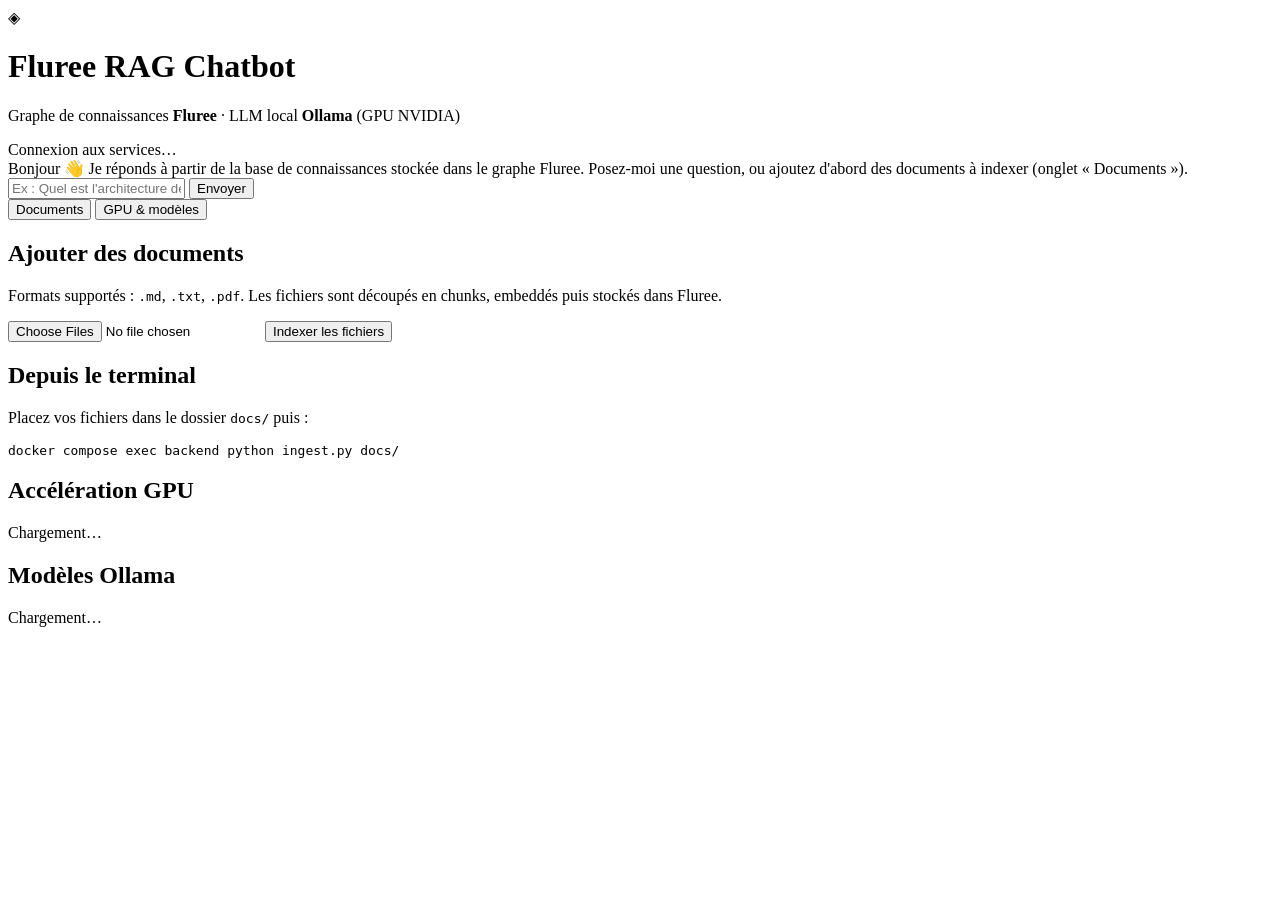
==== backend/app/static/index.html @ 88d2d049 "first commit" ====
<!DOCTYPE html>
<html lang="fr">
<head>
  <meta charset="utf-8">
  <meta name="viewport" content="width=device-width, initial-scale=1">
  <title>Fluree RAG Chatbot</title>
  <link rel="icon" href="data:,">
  <link rel="stylesheet" href="/static/style.css">
</head>
<body>
  <header>
    <div class="brand">
      <span class="logo">◈</span>
      <div>
        <h1>Fluree RAG Chatbot</h1>
        <p class="subtitle">Graphe de connaissances <strong>Fluree</strong> · LLM local <strong>Ollama</strong> (GPU NVIDIA)</p>
      </div>
    </div>
    <div id="header-status" class="status-line">Connexion aux services…</div>
  </header>

  <main>
    <section class="chat-panel">
      <div id="messages" class="messages">
        <div class="message assistant">
          <div class="bubble">
            Bonjour 👋 Je réponds à partir de la base de connaissances stockée dans le graphe
            Fluree. Posez-moi une question, ou ajoutez d'abord des documents à indexer
            (onglet « Documents »).
          </div>
        </div>
      </div>
      <form id="chat-form" class="composer">
        <input id="question" name="question" type="text" placeholder="Ex : Quel est l'architecture de l'application ?" autocomplete="off" required>
        <button type="submit" id="send-btn">Envoyer</button>
      </form>
    </section>

    <aside class="side-panel">
      <nav class="tabs">
        <button id="tab-docs" class="tab active">Documents</button>
        <button id="tab-gpu" class="tab">GPU &amp; modèles</button>
      </nav>

      <section id="view-docs" class="view">
        <h2>Ajouter des documents</h2>
        <p class="hint">Formats supportés : <code>.md</code>, <code>.txt</code>, <code>.pdf</code>.
          Les fichiers sont découpés en chunks, embeddés puis stockés dans Fluree.</p>
        <form id="upload-form">
          <input type="file" id="file-input" name="files" accept=".md,.markdown,.txt,.pdf" multiple>
          <button type="submit" id="upload-btn">Indexer les fichiers</button>
        </form>
        <div id="ingest-result" class="result"></div>
        <h2>Depuis le terminal</h2>
        <p class="hint">Placez vos fichiers dans le dossier <code>docs/</code> puis :</p>
        <pre>docker compose exec backend python ingest.py docs/</pre>
      </section>

      <section id="view-gpu" class="view hidden">
        <h2>Accélération GPU</h2>
        <div id="gpu-status" class="result">Chargement…</div>
        <h2>Modèles Ollama</h2>
        <div id="models-status" class="result">Chargement…</div>
      </section>
    </aside>
  </main>

  <script src="/static/app.js"></script>
</body>
</html>
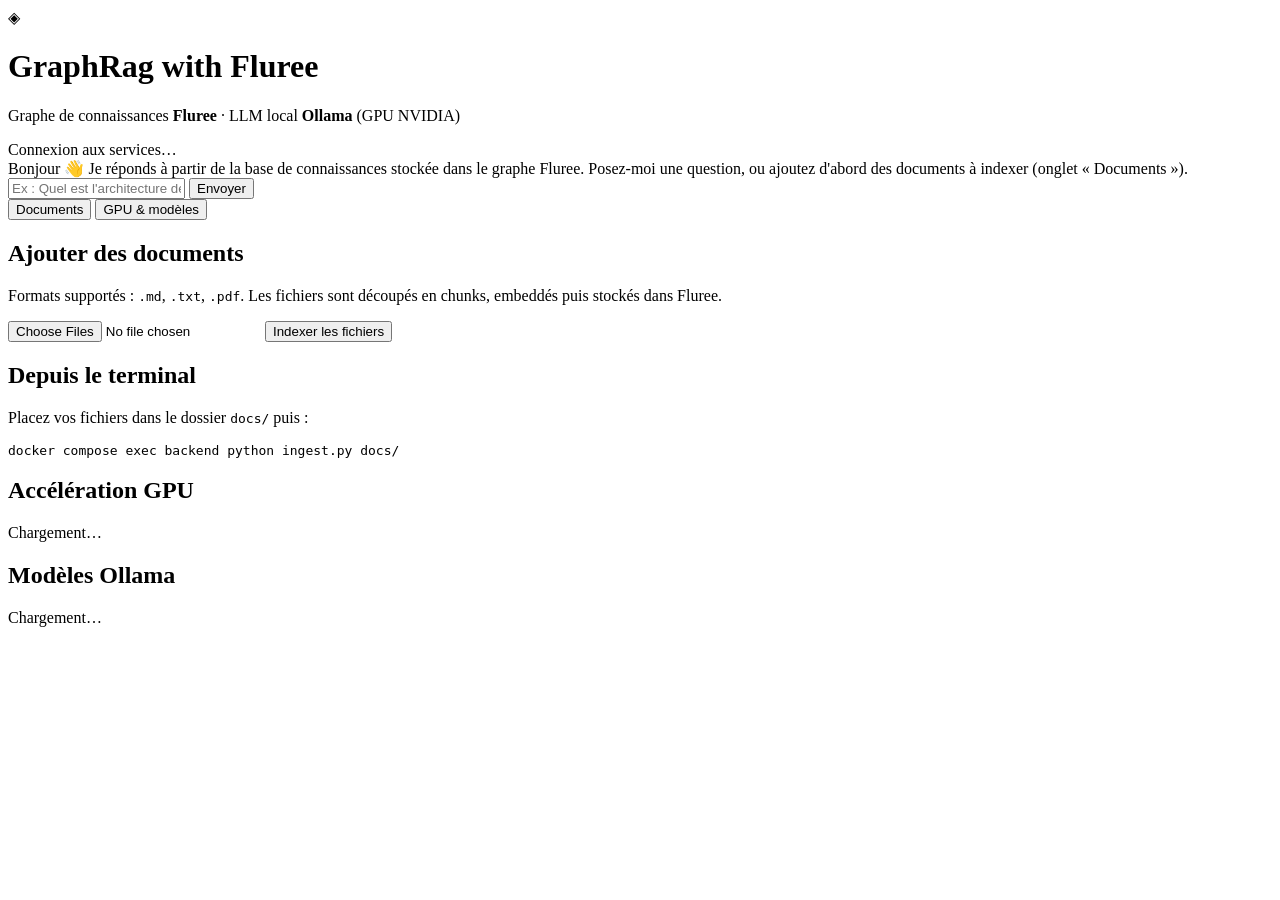
==== commit cd60083e: "ui: renomme le titre en GraphRag with Fluree" ====
--- a/backend/app/static/index.html
+++ b/backend/app/static/index.html
@@ -3,7 +3,7 @@
 <head>
   <meta charset="utf-8">
   <meta name="viewport" content="width=device-width, initial-scale=1">
-  <title>Fluree RAG Chatbot</title>
+  <title>GraphRag with Fluree</title>
   <link rel="icon" href="data:,">
   <link rel="stylesheet" href="/static/style.css">
 </head>
@@ -12,7 +12,7 @@
     <div class="brand">
       <span class="logo">◈</span>
       <div>
-        <h1>Fluree RAG Chatbot</h1>
+        <h1>GraphRag with Fluree</h1>
         <p class="subtitle">Graphe de connaissances <strong>Fluree</strong> · LLM local <strong>Ollama</strong> (GPU NVIDIA)</p>
       </div>
     </div>
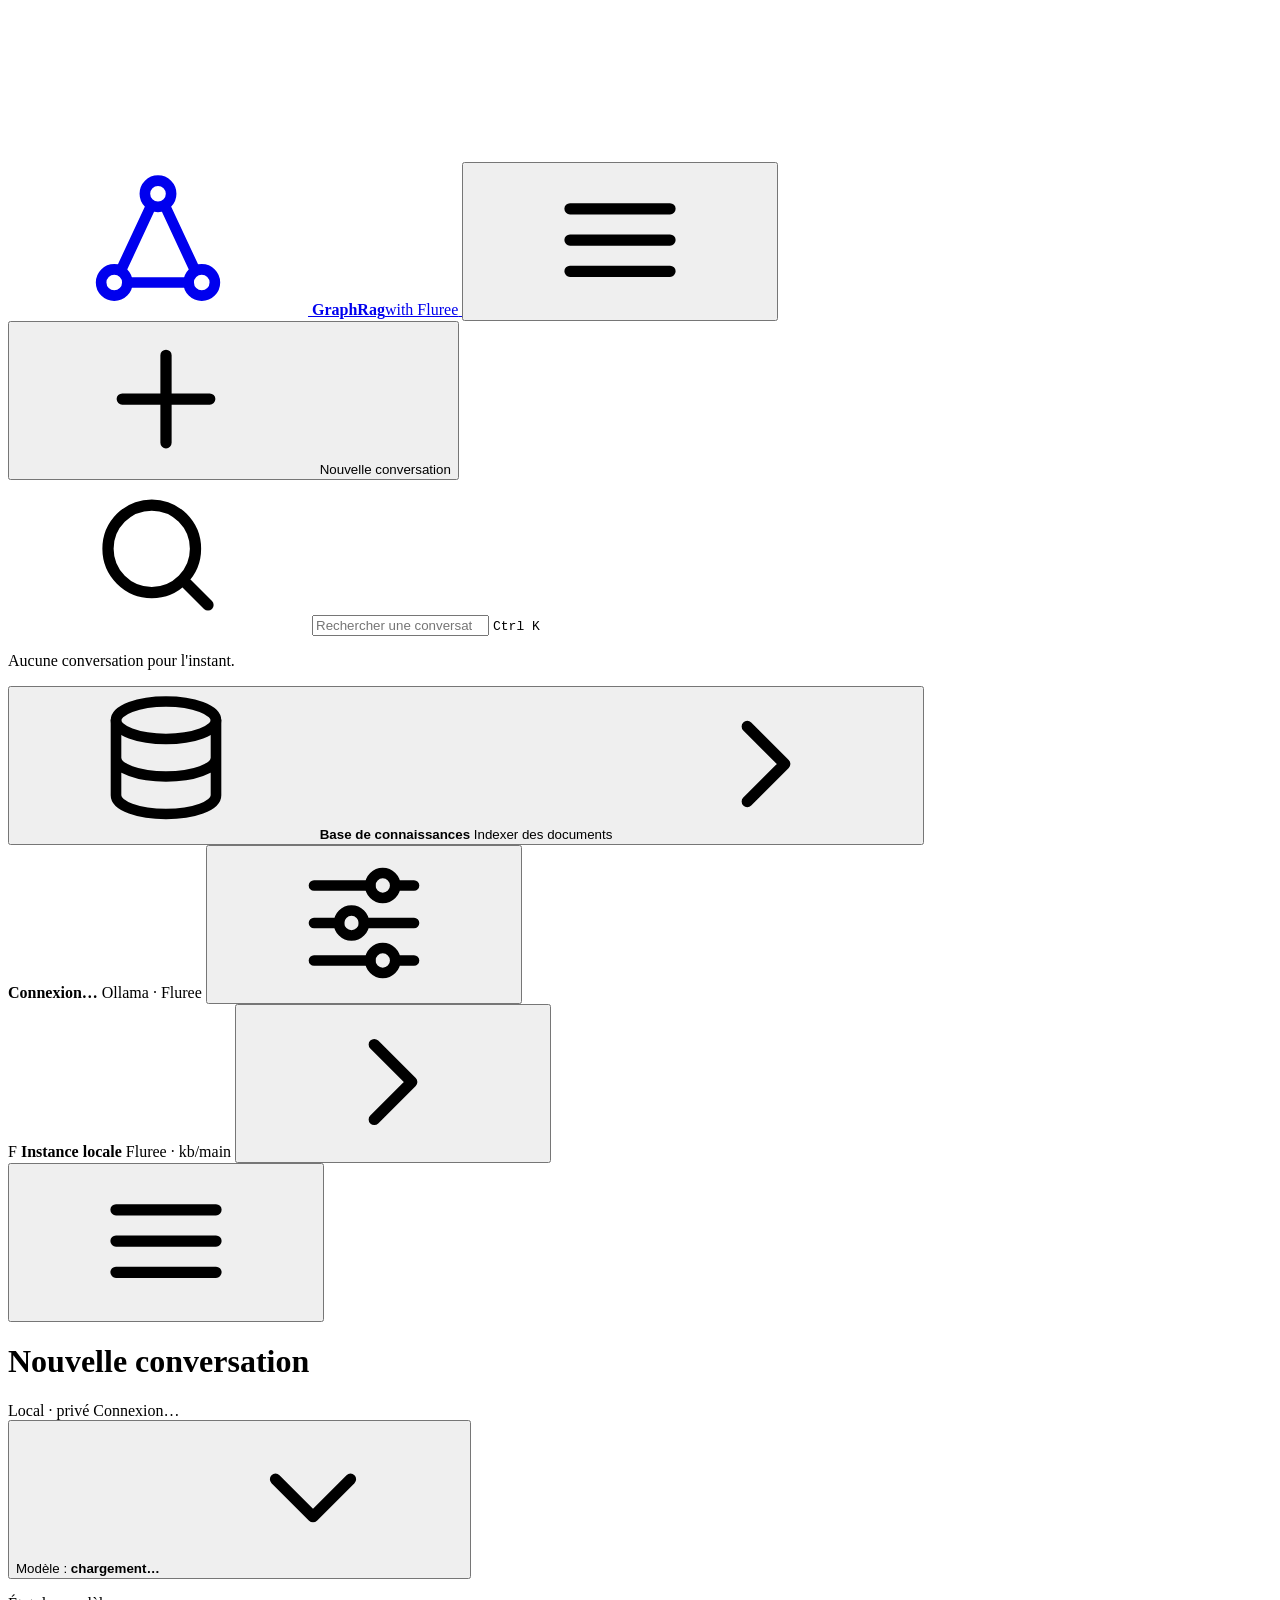
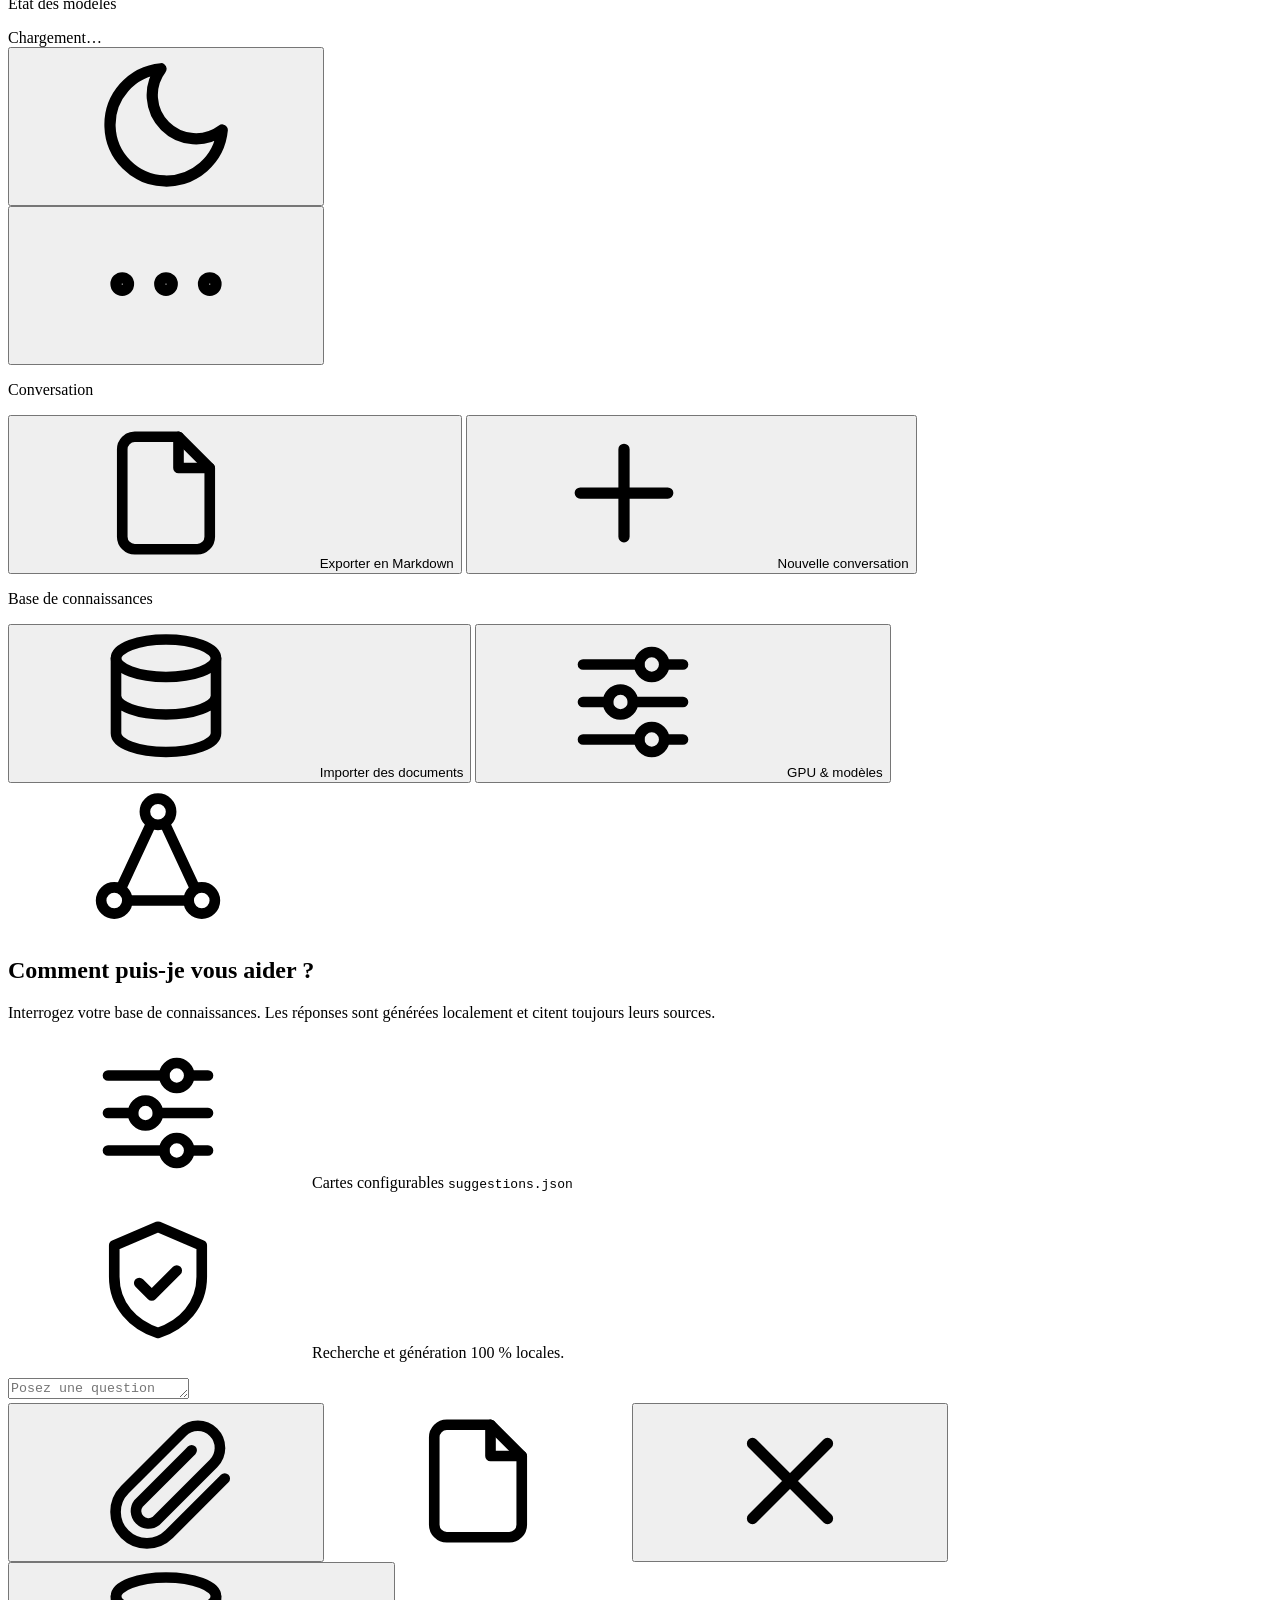
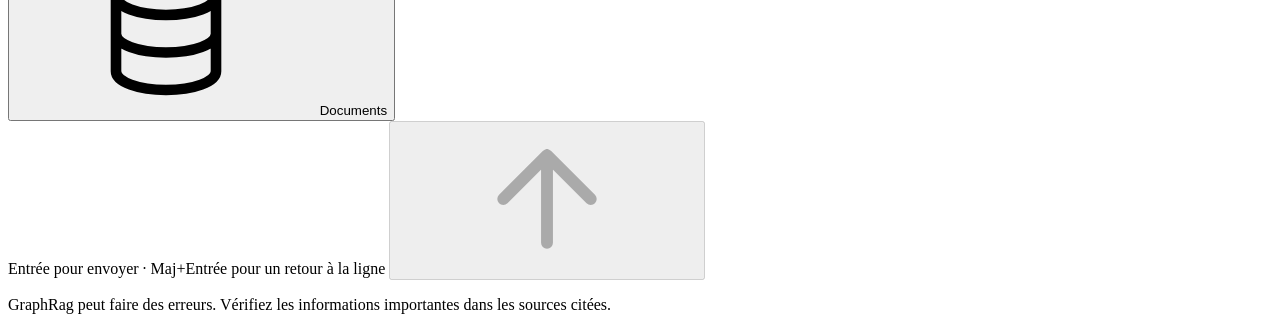
==== commit f04242a4: "feat(ui): nouvelle interface de chat et sources enrichies - interface type chatbot avec historique l" ====
--- a/backend/app/static/index.html
+++ b/backend/app/static/index.html
@@ -1,70 +1,295 @@
 <!DOCTYPE html>
-<html lang="fr">
+<html lang="fr" data-theme="light">
 <head>
   <meta charset="utf-8">
   <meta name="viewport" content="width=device-width, initial-scale=1">
   <title>GraphRag with Fluree</title>
+  <script>
+    try {
+      const theme = localStorage.getItem("graphrag-theme");
+      if (theme === "dark" || theme === "light") document.documentElement.dataset.theme = theme;
+    } catch (error) {}
+  </script>
   <link rel="icon" href="data:,">
   <link rel="stylesheet" href="/static/style.css">
 </head>
 <body>
-  <header>
-    <div class="brand">
-      <span class="logo">◈</span>
-      <div>
-        <h1>GraphRag with Fluree</h1>
-        <p class="subtitle">Graphe de connaissances <strong>Fluree</strong> · LLM local <strong>Ollama</strong> (GPU NVIDIA)</p>
+  <svg class="svg-sprite" aria-hidden="true">
+    <symbol id="i-logo" viewBox="0 0 24 24" stroke="currentColor" fill="none" stroke-width="1.7" stroke-linecap="round" stroke-linejoin="round">
+      <circle cx="12" cy="4.6" r="2.1"/>
+      <circle cx="5" cy="18.8" r="2.1"/>
+      <circle cx="19" cy="18.8" r="2.1"/>
+      <path d="M10.9 6.5 6.1 16.8M13.1 6.5l4.8 10.3M7.1 18.8h9.8"/>
+    </symbol>
+    <symbol id="i-plus" viewBox="0 0 24 24" stroke="currentColor" fill="none" stroke-width="1.8" stroke-linecap="round" stroke-linejoin="round"><path d="M12 5v14M5 12h14"/></symbol>
+    <symbol id="i-search" viewBox="0 0 24 24" stroke="currentColor" fill="none" stroke-width="1.8" stroke-linecap="round" stroke-linejoin="round"><circle cx="11" cy="11" r="7"/><path d="m20 20-3.4-3.4"/></symbol>
+    <symbol id="i-chevron-down" viewBox="0 0 24 24" stroke="currentColor" fill="none" stroke-width="1.8" stroke-linecap="round" stroke-linejoin="round"><path d="m6 9 6 6 6-6"/></symbol>
+    <symbol id="i-chevron-right" viewBox="0 0 24 24" stroke="currentColor" fill="none" stroke-width="1.8" stroke-linecap="round" stroke-linejoin="round"><path d="m9 6 6 6-6 6"/></symbol>
+    <symbol id="i-menu" viewBox="0 0 24 24" stroke="currentColor" fill="none" stroke-width="1.8" stroke-linecap="round" stroke-linejoin="round"><path d="M4 7h16M4 12h16M4 17h16"/></symbol>
+    <symbol id="i-close" viewBox="0 0 24 24" stroke="currentColor" fill="none" stroke-width="1.8" stroke-linecap="round" stroke-linejoin="round"><path d="M6 6l12 12M18 6 6 18"/></symbol>
+    <symbol id="i-settings" viewBox="0 0 24 24" stroke="currentColor" fill="none" stroke-width="1.7" stroke-linecap="round" stroke-linejoin="round"><path d="M4 6h9M17 6h3M4 12h4M12 12h8M4 18h9M17 18h3"/><circle cx="15" cy="6" r="2"/><circle cx="10" cy="12" r="2"/><circle cx="15" cy="18" r="2"/></symbol>
+    <symbol id="i-database" viewBox="0 0 24 24" stroke="currentColor" fill="none" stroke-width="1.7" stroke-linecap="round" stroke-linejoin="round"><ellipse cx="12" cy="5" rx="8" ry="3"/><path d="M4 5v6c0 1.7 3.6 3 8 3s8-1.3 8-3V5M4 11v6c0 1.7 3.6 3 8 3s8-1.3 8-3v-6"/></symbol>
+    <symbol id="i-sun" viewBox="0 0 24 24" stroke="currentColor" fill="none" stroke-width="1.8" stroke-linecap="round" stroke-linejoin="round"><circle cx="12" cy="12" r="4"/><path d="M12 2v2M12 20v2M4.9 4.9l1.4 1.4M17.7 17.7l1.4 1.4M2 12h2M20 12h2M4.9 19.1l1.4-1.4M17.7 6.3l1.4-1.4"/></symbol>
+    <symbol id="i-moon" viewBox="0 0 24 24" stroke="currentColor" fill="none" stroke-width="1.8" stroke-linecap="round" stroke-linejoin="round"><path d="M21 12.8A9 9 0 1 1 11.2 3a7 7 0 0 0 9.8 9.8Z"/></symbol>
+    <symbol id="i-more" viewBox="0 0 24 24" stroke="currentColor" fill="none" stroke-width="1.8" stroke-linecap="round" stroke-linejoin="round"><circle cx="5" cy="12" r="1"/><circle cx="12" cy="12" r="1"/><circle cx="19" cy="12" r="1"/></symbol>
+    <symbol id="i-paperclip" viewBox="0 0 24 24" stroke="currentColor" fill="none" stroke-width="1.7" stroke-linecap="round" stroke-linejoin="round"><path d="M21.4 11.6l-8.9 8.9a5 5 0 0 1-7.1-7.1l9.2-9.2a3.5 3.5 0 0 1 5 5l-9.2 9.2a2 2 0 0 1-2.8-2.8l8.5-8.5"/></symbol>
+    <symbol id="i-send" viewBox="0 0 24 24" stroke="currentColor" fill="none" stroke-width="1.9" stroke-linecap="round" stroke-linejoin="round"><path d="M12 19V5M5 12l7-7 7 7"/></symbol>
+    <symbol id="i-shield" viewBox="0 0 24 24" stroke="currentColor" fill="none" stroke-width="1.7" stroke-linecap="round" stroke-linejoin="round"><path d="M12 3l7 3v5c0 4.5-3 7.7-7 9-4-1.3-7-4.5-7-9V6l7-3Z"/><path d="m9 12 2 2 4-4"/></symbol>
+    <symbol id="i-doc" viewBox="0 0 24 24" stroke="currentColor" fill="none" stroke-width="1.7" stroke-linecap="round" stroke-linejoin="round"><path d="M14 3H7a2 2 0 0 0-2 2v14a2 2 0 0 0 2 2h10a2 2 0 0 0 2-2V8l-5-5Z"/><path d="M14 3v5h5"/></symbol>
+    <symbol id="i-compare" viewBox="0 0 24 24" stroke="currentColor" fill="none" stroke-width="1.7" stroke-linecap="round" stroke-linejoin="round"><path d="M8 4 4 8l4 4M4 8h11a3 3 0 0 1 3 3v1M16 20l4-4-4-4M20 16H9a3 3 0 0 1-3-3v-1"/></symbol>
+    <symbol id="i-check-search" viewBox="0 0 24 24" stroke="currentColor" fill="none" stroke-width="1.7" stroke-linecap="round" stroke-linejoin="round"><circle cx="11" cy="11" r="7"/><path d="m20 20-3.4-3.4M8 11l2 2 4-4"/></symbol>
+    <symbol id="i-copy" viewBox="0 0 24 24" stroke="currentColor" fill="none" stroke-width="1.7" stroke-linecap="round" stroke-linejoin="round"><rect x="9" y="9" width="11" height="11" rx="2"/><path d="M5 15H4a2 2 0 0 1-2-2V4a2 2 0 0 1 2-2h9a2 2 0 0 1 2 2v1"/></symbol>
+    <symbol id="i-refresh" viewBox="0 0 24 24" stroke="currentColor" fill="none" stroke-width="1.7" stroke-linecap="round" stroke-linejoin="round"><path d="M20 11a8 8 0 1 0-2.3 5.7M20 4v7h-7"/></symbol>
+    <symbol id="i-external" viewBox="0 0 24 24" stroke="currentColor" fill="none" stroke-width="1.7" stroke-linecap="round" stroke-linejoin="round"><path d="M14 4h6v6M20 4l-8 8M18 13v5a2 2 0 0 1-2 2H6a2 2 0 0 1-2-2V8a2 2 0 0 1 2-2h5"/></symbol>
+    <symbol id="i-filter" viewBox="0 0 24 24" stroke="currentColor" fill="none" stroke-width="1.7" stroke-linecap="round" stroke-linejoin="round"><path d="M4 6h16M7 12h10M10 18h4"/></symbol>
+    <symbol id="i-sparkles" viewBox="0 0 24 24" stroke="currentColor" fill="none" stroke-width="1.7" stroke-linecap="round" stroke-linejoin="round"><path d="M12 3l1.6 4.4L18 9l-4.4 1.6L12 15l-1.6-4.4L6 9l4.4-1.6L12 3ZM19 15l.8 2.2L22 18l-2.2.8L19 21l-.8-2.2L16 18l2.2-.8L19 15Z"/></symbol>
+    <symbol id="i-check" viewBox="0 0 24 24" stroke="currentColor" fill="none" stroke-width="2" stroke-linecap="round" stroke-linejoin="round"><path d="m5 12 4 4L19 6"/></symbol>
+  </svg>
+
+  <div class="app" id="app">
+    <aside class="sidebar" aria-label="Navigation">
+      <div class="sidebar__top">
+        <a class="brand" href="/" aria-label="GraphRag with Fluree">
+          <span class="brand__mark"><svg class="icon"><use href="#i-logo"/></svg></span>
+          <span class="brand__text"><strong>GraphRag</strong><span>with Fluree</span></span>
+        </a>
+        <button class="icon-btn" id="closeSidebar" title="Fermer le panneau" aria-label="Fermer le panneau">
+          <svg class="icon icon--sm"><use href="#i-menu"/></svg>
+        </button>
+      </div>
+
+      <button class="btn btn--primary btn--block" id="newChat">
+        <svg class="icon"><use href="#i-plus"/></svg>
+        Nouvelle conversation
+      </button>
+
+      <div class="search">
+        <svg class="icon"><use href="#i-search"/></svg>
+        <input id="searchInput" type="search" placeholder="Rechercher une conversation" aria-label="Rechercher une conversation">
+        <kbd>Ctrl K</kbd>
+      </div>
+
+      <nav class="conversations" id="conversations" aria-label="Conversations">
+        <p class="conv-empty">Aucune conversation pour l'instant.</p>
+      </nav>
+
+      <div class="sidebar__bottom">
+        <button class="kb-card" id="openIngest">
+          <span class="kb-card__icon"><svg class="icon"><use href="#i-database"/></svg></span>
+          <span class="kb-card__text">
+            <strong>Base de connaissances</strong>
+            <span id="kbMeta">Indexer des documents</span>
+          </span>
+          <svg class="icon"><use href="#i-chevron-right"/></svg>
+        </button>
+
+        <div class="model-card" id="modelCard" role="button" tabindex="0" title="État des modèles">
+          <span class="dot" id="statusDot" aria-hidden="true"></span>
+          <span class="model-card__text">
+            <strong id="modelCardName">Connexion…</strong>
+            <span id="modelCardMeta">Ollama · Fluree</span>
+          </span>
+          <button class="icon-btn icon-btn--sm" id="openModels" title="Paramètres du modèle" aria-label="Paramètres du modèle">
+            <svg class="icon icon--sm"><use href="#i-settings"/></svg>
+          </button>
+        </div>
+
+        <div class="user-card">
+          <span class="avatar" id="ledgerAvatar">F</span>
+          <span class="user-card__text">
+            <strong id="instanceName">Instance locale</strong>
+            <span id="instanceMeta">Fluree · kb/main</span>
+          </span>
+          <button class="icon-btn icon-btn--sm" id="openInstance" title="État des services" aria-label="État des services">
+            <svg class="icon icon--sm"><use href="#i-chevron-right"/></svg>
+          </button>
+        </div>
+      </div>
+    </aside>
+
+    <div class="overlay" id="overlay"></div>
+
+    <main class="main">
+      <header class="topbar">
+        <button class="icon-btn" id="openSidebar" title="Ouvrir le panneau" aria-label="Ouvrir le panneau">
+          <svg class="icon"><use href="#i-menu"/></svg>
+        </button>
+        <div class="topbar__title">
+          <h1 id="chatTitle">Nouvelle conversation</h1>
+          <span class="badge badge--soft">Local · privé</span>
+          <span class="status-pill" id="serviceStatus" title="État des services">
+            <span class="status-pill__dot"></span>
+            <span id="serviceStatusText">Connexion…</span>
+          </span>
+        </div>
+        <div class="topbar__actions">
+          <div class="model-picker" id="modelPicker">
+            <button class="model-picker__btn" id="modelButton" aria-haspopup="menu" aria-expanded="false">
+              <span class="dot" id="modelDot" aria-hidden="true"></span>
+              <span>Modèle&nbsp;: <strong id="modelName">chargement…</strong></span>
+              <svg class="icon"><use href="#i-chevron-down"/></svg>
+            </button>
+            <div class="menu" id="modelMenu" role="menu">
+              <p class="menu__label">État des modèles</p>
+              <div class="menu-item is-static">Chargement…</div>
+            </div>
+          </div>
+
+          <button class="icon-btn" id="themeToggle" title="Changer de thème" aria-label="Changer de thème">
+            <svg class="icon"><use id="themeIcon" href="#i-moon"/></svg>
+          </button>
+
+          <div class="more-picker" id="morePicker">
+            <button class="icon-btn" id="moreActions" title="Plus d'options" aria-label="Plus d'options" aria-haspopup="menu" aria-expanded="false">
+              <svg class="icon"><use href="#i-more"/></svg>
+            </button>
+            <div class="menu" id="moreMenu" role="menu">
+              <p class="menu__label">Conversation</p>
+              <button class="menu-item" id="exportConversation" role="menuitem">
+                <svg class="icon"><use href="#i-doc"/></svg>
+                Exporter en Markdown
+              </button>
+              <button class="menu-item" id="newChatMenu" role="menuitem">
+                <svg class="icon"><use href="#i-plus"/></svg>
+                Nouvelle conversation
+              </button>
+              <div class="menu-sep"></div>
+              <p class="menu__label">Base de connaissances</p>
+              <button class="menu-item" id="openDocsMenu" role="menuitem">
+                <svg class="icon"><use href="#i-database"/></svg>
+                Importer des documents
+              </button>
+              <button class="menu-item" id="openModelsMenu" role="menuitem">
+                <svg class="icon"><use href="#i-settings"/></svg>
+                GPU &amp; modèles
+              </button>
+            </div>
+          </div>
+        </div>
+      </header>
+
+      <section class="chat" id="chat" aria-live="polite">
+        <div class="chat__inner" id="messages">
+          <div class="empty-state" id="emptyState">
+            <div class="empty-state__logo"><svg class="icon"><use href="#i-logo"/></svg></div>
+            <h2 id="emptyHeading">Comment puis-je vous aider ?</h2>
+            <p id="emptySubtitle">Interrogez votre base de connaissances. Les réponses sont générées localement et citent toujours leurs sources.</p>
+
+            <div class="suggestions" id="suggestions"></div>
+
+            <div class="suggestions-meta">
+              <svg class="icon"><use href="#i-settings"/></svg>
+              <span>Cartes configurables</span>
+              <code id="suggestionsSource">suggestions.json</code>
+            </div>
+
+            <p class="privacy-note">
+              <svg class="icon"><use href="#i-shield"/></svg>
+              Recherche et génération 100 % locales.
+            </p>
+          </div>
+        </div>
+      </section>
+
+      <footer class="composer-wrap">
+        <div class="composer">
+          <textarea id="composer" rows="1" placeholder="Posez une question sur vos documents…" aria-label="Votre question"></textarea>
+          <div class="composer__bar">
+            <div class="composer__left">
+              <input type="file" id="fileInput" hidden accept=".md,.markdown,.txt,.pdf">
+              <button class="icon-btn" id="attachButton" title="Indexer un document" aria-label="Indexer un document">
+                <svg class="icon"><use href="#i-paperclip"/></svg>
+              </button>
+              <span class="attachment" id="attachment">
+                <svg class="icon icon--sm"><use href="#i-doc"/></svg>
+                <span class="attachment__name" id="attachmentName"></span>
+                <button class="icon-btn" id="removeAttachment" title="Retirer" aria-label="Retirer le fichier">
+                  <svg class="icon icon--sm"><use href="#i-close"/></svg>
+                </button>
+              </span>
+              <button class="chip" id="openLibraryChip">
+                <svg class="icon"><use href="#i-database"/></svg>
+                Documents
+              </button>
+            </div>
+            <div class="composer__right">
+              <span class="hint">Entrée pour envoyer · Maj+Entrée pour un retour à la ligne</span>
+              <button class="send" id="sendButton" disabled title="Envoyer" aria-label="Envoyer">
+                <svg class="icon"><use href="#i-send"/></svg>
+              </button>
+            </div>
+          </div>
+        </div>
+        <p class="disclaimer">GraphRag peut faire des erreurs. Vérifiez les informations importantes dans les sources citées.</p>
+      </footer>
+    </main>
+  </div>
+
+  <div class="toast" id="toast" role="status" aria-live="polite"></div>
+
+  <div class="modal" id="libraryModal" hidden>
+    <div class="modal__backdrop" data-close-library></div>
+    <div class="modal__panel" role="dialog" aria-modal="true" aria-labelledby="libraryTitle">
+      <header class="modal__head">
+        <div>
+          <p class="modal__eyebrow">Espace local</p>
+          <h2 id="libraryTitle">Base de connaissances</h2>
+          <p class="modal__meta" id="libraryMeta">Fluree · Ollama</p>
+        </div>
+        <button class="icon-btn" id="closeLibrary" title="Fermer" aria-label="Fermer">
+          <svg class="icon"><use href="#i-close"/></svg>
+        </button>
+      </header>
+      <nav class="modal-tabs" aria-label="Sections">
+        <button class="modal-tab active" data-tab="docs">Documents</button>
+        <button class="modal-tab" data-tab="gpu">GPU &amp; modèles</button>
+      </nav>
+      <div class="modal__body">
+        <section class="modal-view" id="modalDocs">
+          <h3>Ajouter des documents</h3>
+          <p class="hint">Formats supportés : <code>.md</code>, <code>.txt</code>, <code>.pdf</code>. Les fichiers sont découpés en chunks, embeddés puis stockés dans Fluree.</p>
+          <form id="uploadForm" class="upload-form">
+            <input type="file" id="libraryFiles" name="files" accept=".md,.markdown,.txt,.pdf" multiple>
+            <button type="submit" class="btn btn--primary" id="uploadBtn">Indexer les fichiers</button>
+          </form>
+          <div id="ingestResult" class="result"></div>
+          <h3>Depuis le terminal</h3>
+          <p class="hint">Placez vos fichiers dans le dossier <code>docs/</code> puis :</p>
+          <pre>docker compose exec backend python ingest.py docs/</pre>
+        </section>
+        <section class="modal-view" id="modalGpu" hidden>
+          <div class="modal-section-head">
+            <h3>Accélération GPU</h3>
+            <button class="btn" id="refreshGpu">Rafraîchir</button>
+          </div>
+          <div id="gpuStatus" class="result">Chargement…</div>
+          <h3>Modèles Ollama</h3>
+          <div id="modelsStatus" class="result">Chargement…</div>
+        </section>
       </div>
     </div>
-    <div id="header-status" class="status-line">Connexion aux services…</div>
-  </header>
-
-  <main>
-    <section class="chat-panel">
-      <div id="messages" class="messages">
-        <div class="message assistant">
-          <div class="bubble">
-            Bonjour 👋 Je réponds à partir de la base de connaissances stockée dans le graphe
-            Fluree. Posez-moi une question, ou ajoutez d'abord des documents à indexer
-            (onglet « Documents »).
-          </div>
-        </div>
-      </div>
-      <form id="chat-form" class="composer">
-        <input id="question" name="question" type="text" placeholder="Ex : Quel est l'architecture de l'application ?" autocomplete="off" required>
-        <button type="submit" id="send-btn">Envoyer</button>
-      </form>
-    </section>
-
-    <aside class="side-panel">
-      <nav class="tabs">
-        <button id="tab-docs" class="tab active">Documents</button>
-        <button id="tab-gpu" class="tab">GPU &amp; modèles</button>
-      </nav>
-
-      <section id="view-docs" class="view">
-        <h2>Ajouter des documents</h2>
-        <p class="hint">Formats supportés : <code>.md</code>, <code>.txt</code>, <code>.pdf</code>.
-          Les fichiers sont découpés en chunks, embeddés puis stockés dans Fluree.</p>
-        <form id="upload-form">
-          <input type="file" id="file-input" name="files" accept=".md,.markdown,.txt,.pdf" multiple>
-          <button type="submit" id="upload-btn">Indexer les fichiers</button>
-        </form>
-        <div id="ingest-result" class="result"></div>
-        <h2>Depuis le terminal</h2>
-        <p class="hint">Placez vos fichiers dans le dossier <code>docs/</code> puis :</p>
-        <pre>docker compose exec backend python ingest.py docs/</pre>
-      </section>
-
-      <section id="view-gpu" class="view hidden">
-        <h2>Accélération GPU</h2>
-        <div id="gpu-status" class="result">Chargement…</div>
-        <h2>Modèles Ollama</h2>
-        <div id="models-status" class="result">Chargement…</div>
-      </section>
-    </aside>
-  </main>
+  </div>
+
+  <div class="modal" id="sourceModal" hidden>
+    <div class="modal__backdrop" data-close-source></div>
+    <div class="modal__panel modal__panel--narrow" role="dialog" aria-modal="true" aria-labelledby="sourceTitle">
+      <header class="modal__head">
+        <div>
+          <p class="modal__eyebrow">Extrait de source</p>
+          <h2 id="sourceTitle">Document</h2>
+          <p class="modal__meta" id="sourceMeta"></p>
+        </div>
+        <button class="icon-btn" id="closeSourceModal" title="Fermer" aria-label="Fermer">
+          <svg class="icon"><use href="#i-close"/></svg>
+        </button>
+      </header>
+      <div class="source-view" id="sourceSnippet"></div>
+      <footer class="modal__foot">
+        <span class="badge" id="sourceScore"></span>
+      </footer>
+    </div>
+  </div>
 
   <script src="/static/app.js"></script>
 </body>
-</html>+</html>
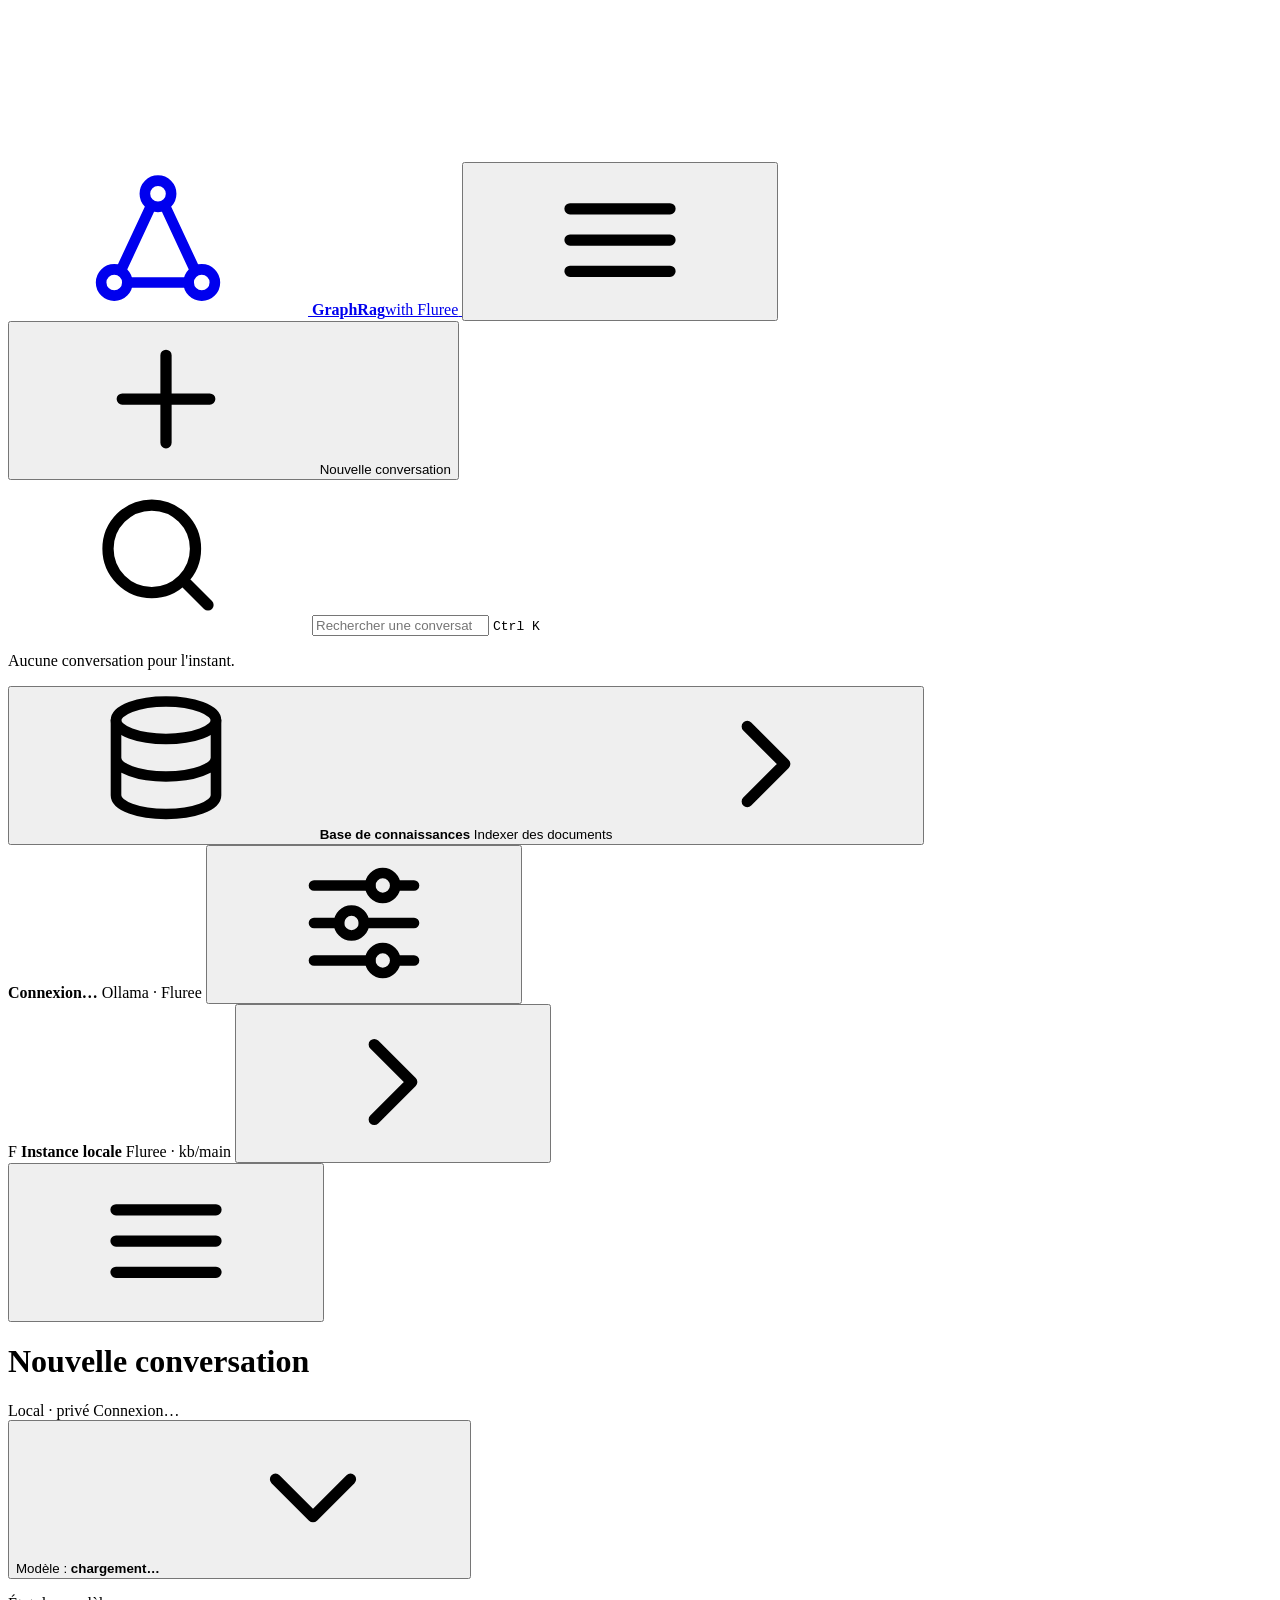
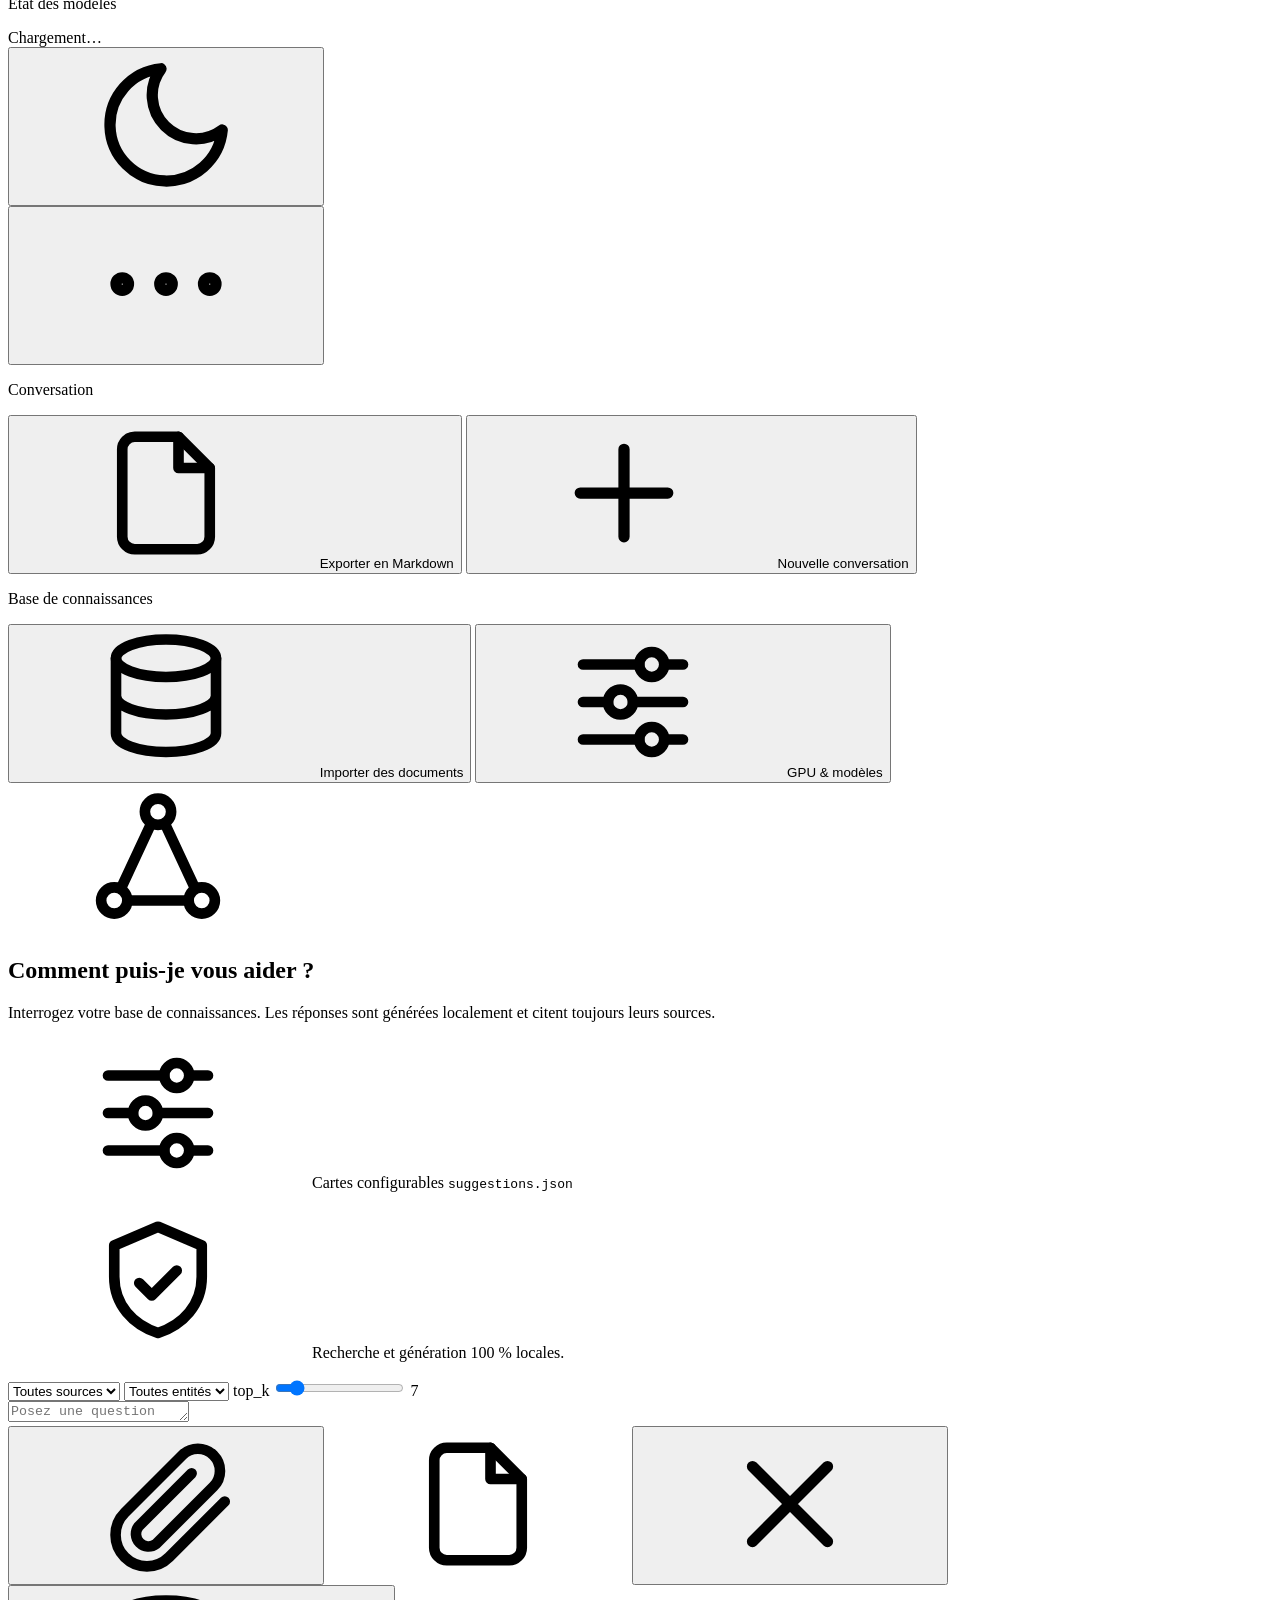
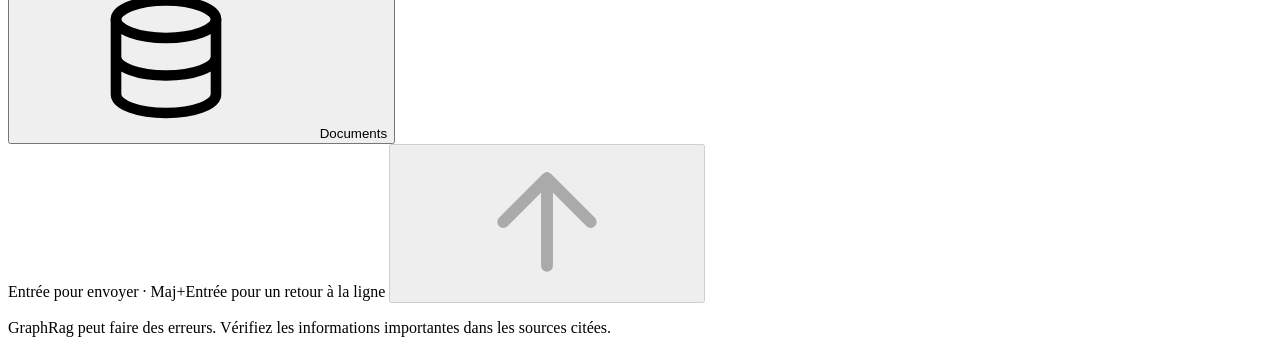
==== commit e41a0946: "feat: base de connaissances unifiée et filtres de retrieval" ====
--- a/backend/app/static/index.html
+++ b/backend/app/static/index.html
@@ -78,7 +78,7 @@
           <span class="kb-card__icon"><svg class="icon"><use href="#i-database"/></svg></span>
           <span class="kb-card__text">
             <strong>Base de connaissances</strong>
-            <span id="kbMeta">Indexer des documents</span>
+            <span id="kbCardMeta">Indexer des documents</span>
           </span>
           <svg class="icon"><use href="#i-chevron-right"/></svg>
         </button>
@@ -193,6 +193,18 @@
 
       <footer class="composer-wrap">
         <div class="composer">
+          <div class="composer__filters" id="composerFilters">
+            <select id="chatSourceFilter" aria-label="Filtrer par source">
+              <option value="">Toutes sources</option>
+            </select>
+            <select id="chatEntityFilter" aria-label="Filtrer par entité">
+              <option value="">Toutes entités</option>
+            </select>
+            <label for="chatTopK">top_k
+              <input id="chatTopK" type="range" min="1" max="50" value="7">
+              <output>7</output>
+            </label>
+          </div>
           <textarea id="composer" rows="1" placeholder="Posez une question sur vos documents…" aria-label="Votre question"></textarea>
           <div class="composer__bar">
             <div class="composer__left">
@@ -227,37 +239,99 @@
 
   <div class="toast" id="toast" role="status" aria-live="polite"></div>
 
-  <div class="modal" id="libraryModal" hidden>
-    <div class="modal__backdrop" data-close-library></div>
-    <div class="modal__panel" role="dialog" aria-modal="true" aria-labelledby="libraryTitle">
+  <div class="modal" id="kbModal" hidden>
+    <div class="modal__backdrop" data-close-kb></div>
+    <div class="modal__panel modal__panel--wide" role="dialog" aria-modal="true" aria-labelledby="kbTitle">
       <header class="modal__head">
         <div>
           <p class="modal__eyebrow">Espace local</p>
-          <h2 id="libraryTitle">Base de connaissances</h2>
-          <p class="modal__meta" id="libraryMeta">Fluree · Ollama</p>
-        </div>
-        <button class="icon-btn" id="closeLibrary" title="Fermer" aria-label="Fermer">
+          <h2 id="kbTitle">Base de connaissances</h2>
+          <p class="modal__meta" id="kbMeta">Fluree · Ollama</p>
+        </div>
+        <button class="icon-btn" id="closeKb" title="Fermer" aria-label="Fermer">
           <svg class="icon"><use href="#i-close"/></svg>
         </button>
       </header>
       <nav class="modal-tabs" aria-label="Sections">
-        <button class="modal-tab active" data-tab="docs">Documents</button>
-        <button class="modal-tab" data-tab="gpu">GPU &amp; modèles</button>
+        <button class="modal-tab active" data-kbtab="docs">Documents</button>
+        <button class="modal-tab" data-kbtab="search">Recherche</button>
+        <button class="modal-tab" data-kbtab="entities">Entités</button>
+        <button class="modal-tab" data-kbtab="history">Historique</button>
+        <button class="modal-tab" data-kbtab="gpu">GPU</button>
       </nav>
       <div class="modal__body">
-        <section class="modal-view" id="modalDocs">
+        <section class="kb-view modal-view" id="kbDocs">
           <h3>Ajouter des documents</h3>
           <p class="hint">Formats supportés : <code>.md</code>, <code>.txt</code>, <code>.pdf</code>. Les fichiers sont découpés en chunks, embeddés puis stockés dans Fluree.</p>
           <form id="uploadForm" class="upload-form">
-            <input type="file" id="libraryFiles" name="files" accept=".md,.markdown,.txt,.pdf" multiple>
+            <label class="upload-dropzone" for="libraryFiles">
+              <strong>Sélectionner des documents</strong>
+              <span class="hint">Markdown, texte ou PDF · sélection multiple</span>
+            </label>
+            <input type="file" id="libraryFiles" name="files" accept=".md,.markdown,.txt,.pdf" multiple hidden>
             <button type="submit" class="btn btn--primary" id="uploadBtn">Indexer les fichiers</button>
           </form>
           <div id="ingestResult" class="result"></div>
+
+          <h3>Sources indexées</h3>
+          <ul id="sourceList" class="source-list-kb">
+            <li>Chargement…</li>
+          </ul>
+
           <h3>Depuis le terminal</h3>
           <p class="hint">Placez vos fichiers dans le dossier <code>docs/</code> puis :</p>
           <pre>docker compose exec backend python ingest.py docs/</pre>
         </section>
-        <section class="modal-view" id="modalGpu" hidden>
+
+        <section class="kb-view modal-view" id="kbSearch" hidden>
+          <div class="kb-search-form">
+            <label for="kbSearchInput">Requête
+              <input id="kbSearchInput" type="search" placeholder="Rechercher dans les chunks…" autocomplete="off">
+            </label>
+            <label for="kbTopK">top_k
+              <input id="kbTopK" type="range" min="1" max="50" value="7">
+              <output>7</output>
+            </label>
+            <button type="button" class="btn btn--primary" id="kbSearchBtn">Rechercher</button>
+            <div class="kb-filters">
+              <label for="kbSourceFilter">Source
+                <select id="kbSourceFilter">
+                  <option value="">Toutes sources</option>
+                </select>
+              </label>
+              <label for="kbEntityFilter">Entité
+                <select id="kbEntityFilter">
+                  <option value="">Toutes entités</option>
+                </select>
+              </label>
+              <label for="kbMinScore">Score min
+                <input id="kbMinScore" type="range" min="0" max="1" step="0.05" value="0.3">
+                <output>0.30</output>
+              </label>
+            </div>
+          </div>
+          <div id="kbSearchResults" class="kb-results"></div>
+        </section>
+
+        <section class="kb-view modal-view" id="kbEntities" hidden>
+          <h3>Entités du graphe</h3>
+          <p class="hint">Cliquez sur une entité pour préparer une recherche filtrée.</p>
+          <div id="kbEntitiesList" class="entity-grid">
+            <p class="hint">Chargement…</p>
+          </div>
+        </section>
+
+        <section class="kb-view modal-view" id="kbHistory" hidden>
+          <div class="modal-section-head">
+            <h3>Historique des commits</h3>
+            <button class="btn" id="kbRefreshHistory">Rafraîchir</button>
+          </div>
+          <ul id="kbHistoryList" class="commit-timeline">
+            <li>Chargement…</li>
+          </ul>
+        </section>
+
+        <section class="kb-view modal-view" id="kbGpu" hidden>
           <div class="modal-section-head">
             <h3>Accélération GPU</h3>
             <button class="btn" id="refreshGpu">Rafraîchir</button>
